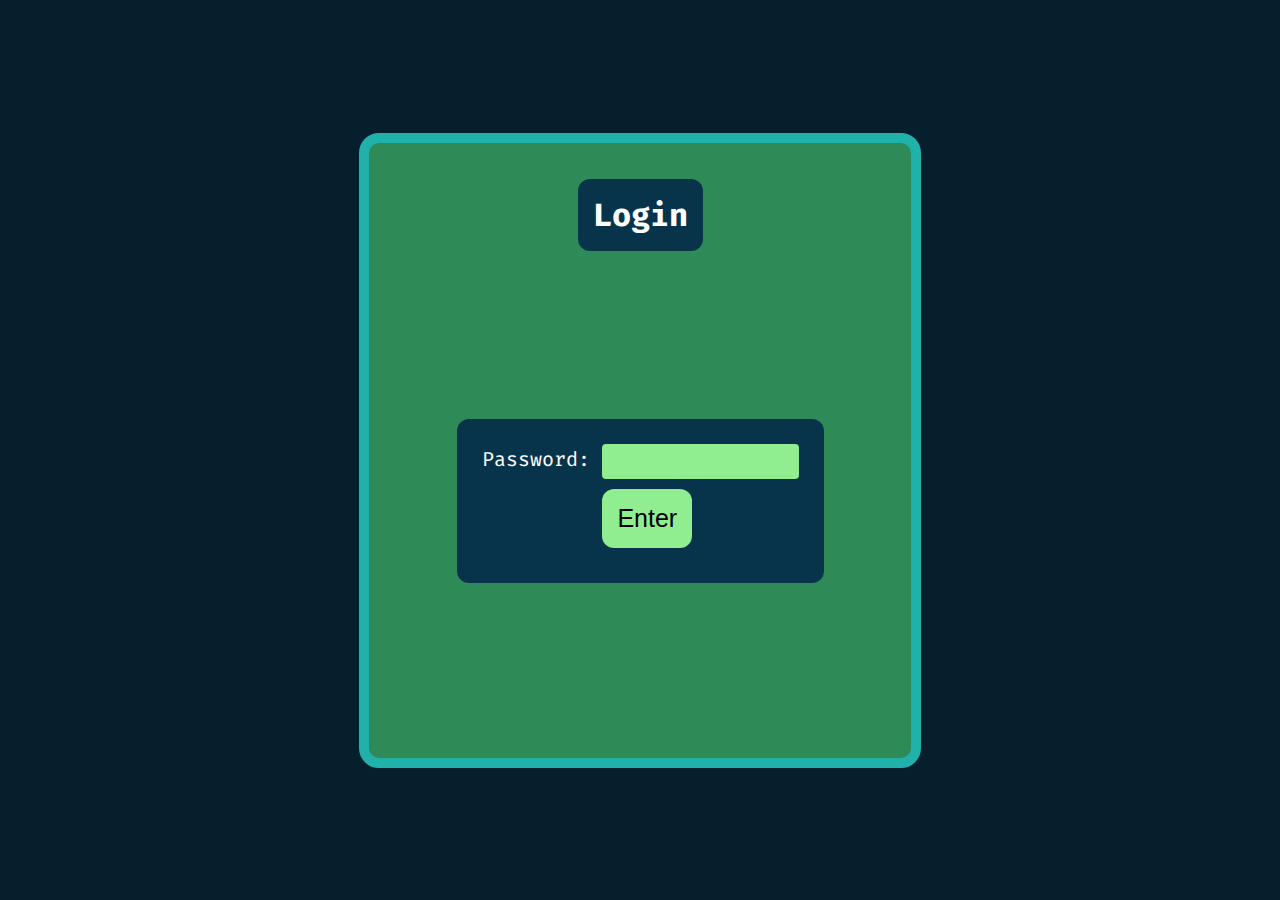
==== index.html @ 5286fcaf "First commit... Kinda" ====
<!DOCTYPE html>
<html lang="en">
<head>
    <meta charset="UTF-8">
    <meta name="viewport" content="width=device-width, initial-scale=1.0">
    <link rel="stylesheet" href="css/login.css">
    <title>Login</title>
</head>
<body>
    <div id="login">
        <h1>
            Login
        </h1>
        
        <div class="tbox">
            <label for="pass">Password: </label>
            <input type="password" name="pass"><br>
            <button>Enter</button>
            <p>Wrong pass</p>
        </div>
    </div>
    <script src="js/script.js"></script>
</body>
</html>
---- css/login.css ----
@import url('https://fonts.googleapis.com/css2?family=Fira+Code:wght@300..700&display=swap');
html, body {
    margin: 0;
    height: 100%;
}

body {
    display: flex;
    justify-content: center;
    align-items: center;
    background-color: #051f2d;
    color: #fff;
    font-family: 'Fira Code';
    user-select: none;
}

#login {
    display: flex;
    /* justify-content: center; */
    align-items: center;
    flex-direction: column;
    padding: 15px;
    width: 40%;
    height: 65%;
    background-color: seagreen;
    border-radius: 20px;
    border: 10px solid lightseagreen;
}

h1 {
    padding: 15px;
    background-color: #08344b;
    border-radius: 12px;
    animation: borders 3s infinite ease;
}

.tbox {
    position: relative;
    top: 25%;
    background-color: #08344b;
    padding: 25px;
    border-radius: 12px;
    font-size: 20px;
}

input {
    background-color: lightgreen;
    border: none;
    padding: 10px;
    border-radius: 4px;
    transition: all 0.5s;
}

input:focus {
    background-color: lightskyblue;
    border: none;
    box-shadow: 0 0 10px 5px lightseagreen;
}

button {
    position: relative;
    left: 35%;
    margin: 10px;
    padding: 15px;
    font-size: 25px;
    border: none;
    border-radius: 12px;
    transition: all 0.2s;
    cursor: pointer;
    background-color: lightgreen;
}

button:hover {
    color: white;
    background-color: lightseagreen;
}

button:active {
    background-color: rgb(15, 85, 82);
}

p {
    display: none;
}

@keyframes borders {
    0% {
        box-shadow: none;
    }
    50% {
        box-shadow: 0 0 1px 5px #08344b, 0 0 2px 10px #094f3c, 0 0 3px 15px #11906e, 0 0 4px 20px #17c395;
    }
    100% {
        box-shadow: none;
    }
}
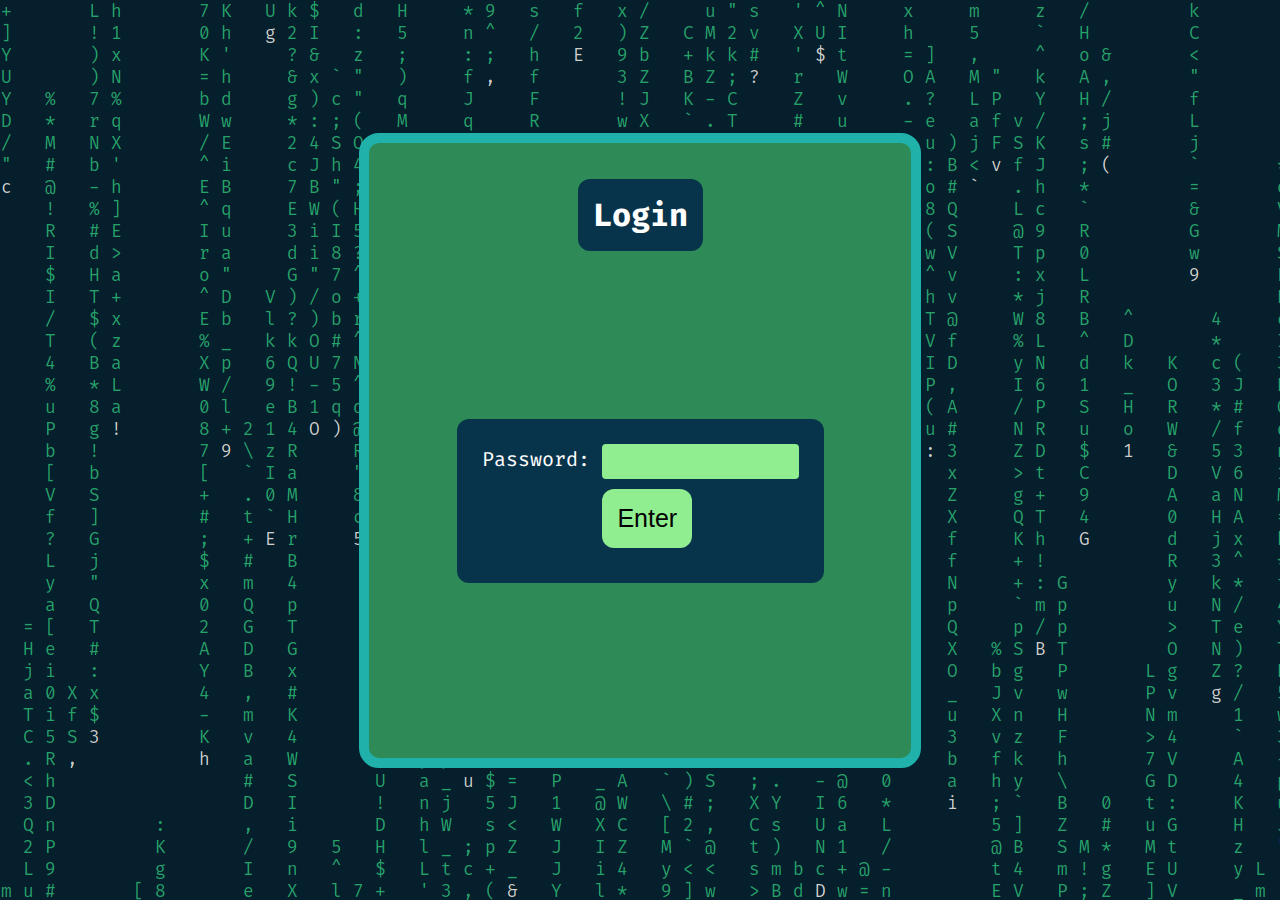
==== commit ef063117: "made icon reference local instead of remote" ====
--- a/index.html
+++ b/index.html
@@ -4,6 +4,7 @@
     <meta charset="UTF-8">
     <meta name="viewport" content="width=device-width, initial-scale=1.0">
     <link rel="stylesheet" href="css/login.css">
+    <link rel="shortcut icon" href="img/_9b1e200d-9842-49f0-9819-fef3902533e5.jpeg" type="image/x-icon">
     <title>Login</title>
 </head>
 <body>
@@ -19,6 +20,7 @@
             <p>Wrong pass</p>
         </div>
     </div>
+    <script src="js/js-sha256.js"></script>
     <script src="js/script.js"></script>
 </body>
 </html>--- a/css/login.css
+++ b/css/login.css
@@ -8,7 +8,7 @@
     display: flex;
     justify-content: center;
     align-items: center;
-    background-color: #051f2d;
+    background-image: url("../img/Screenshot\ from\ 2024-05-06\ 22-52-58.png");
     color: #fff;
     font-family: 'Fira Code';
     user-select: none;
@@ -68,11 +68,14 @@
     transition: all 0.2s;
     cursor: pointer;
     background-color: lightgreen;
+    
 }
 
 button:hover {
     color: white;
     background-color: lightseagreen;
+    transform: translateY(-3px) scale(1.1);
+    box-shadow: 2.5px 2.5px 10px 0;
 }
 
 button:active {
@@ -81,6 +84,11 @@
 
 p {
     display: none;
+}
+
+.appear {
+    display: block;
+    color: #e65959;
 }
 
 @keyframes borders {
